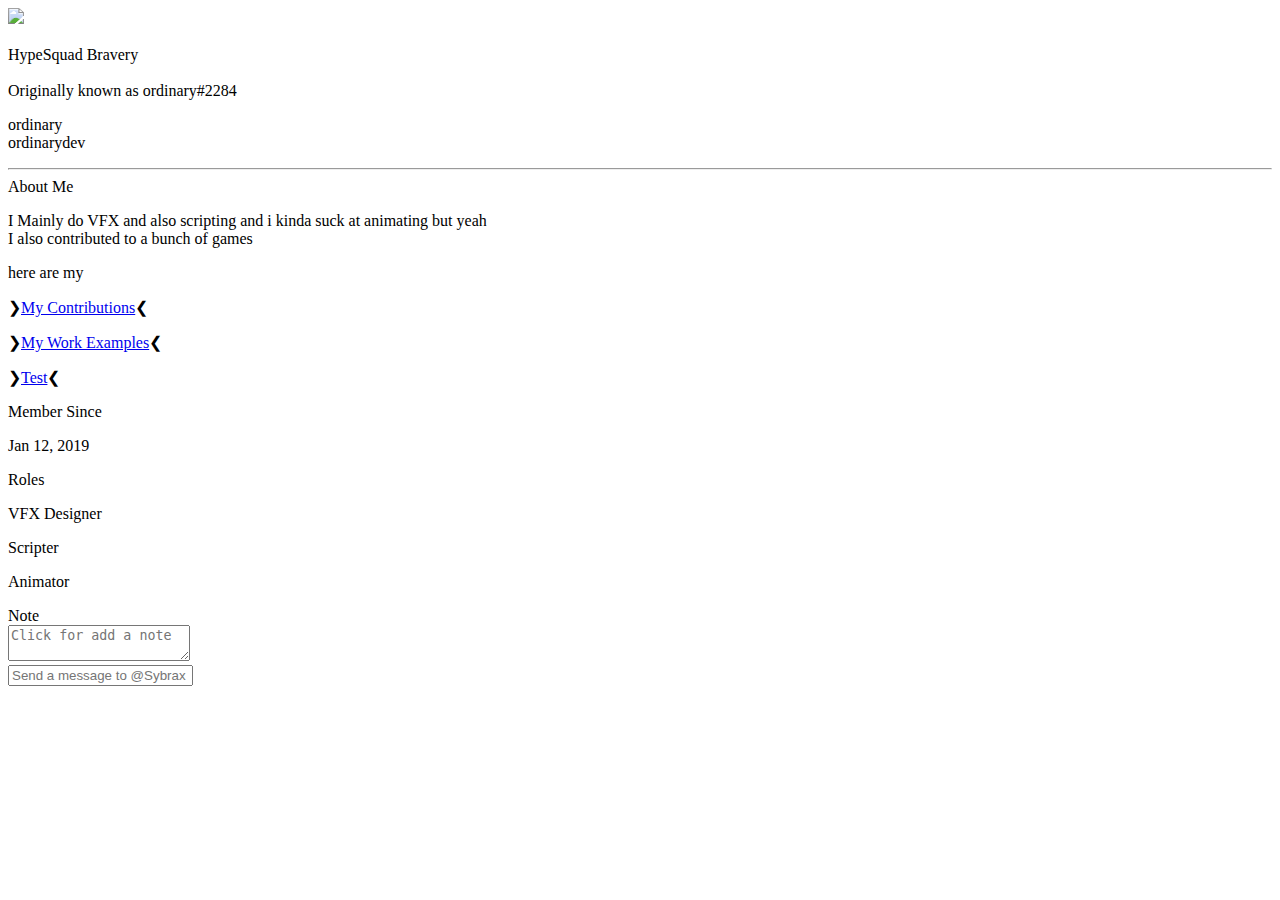
==== index.html @ 421a0879 "Test" ====
<!DOCTYPE html><html lang="en"><head>
  <meta charset="UTF-8">
  <meta http-equiv="X-UA-Compatible" content="IE=edge">
  <meta name="viewport" content="width=device-width, initial-scale=1.0">
  <link rel="stylesheet" href="css/style.css">
  <title>ordinarydev's Portoflio</title>
  <link rel="icon" type="image/x-icon" href="images/ArrowCursor.png">
</head>
  
<body>
  <div class="card-container">
    <!-- First Card -->
    <div class="card nitro-card">
      <div class="card-header">
        <div style="background: url('images/banner.jpg')" class="banner-img"></div>
      </div>
      <div class="card-body">
        <div class="profile-header">
          <div class="profil-logo">
            <img src="images/ProfilePicOrdinary.png">
          </div>
          <div class="badges-container">
            <div class="badge-item">
              <img src="images/bravery.webp" alt="">
              <div class="tooltip tooltip-up">HypeSquad Bravery</div>
            </div>
            <div class="badge-item">
              <img src="images/KnownAs.png" alt="">
              <div class="tooltip tooltip-up">
                Originally known as ordinary#2284
              </div>
            </div>
          </div>
        </div>
        <div class="profile-body">
          <div class="username">
            
          <p>ordinary<br>ordinarydev<br></p><p></p>      
          </div>
          <hr>
          <div class="basic-infos">
            <div class="category-title">About Me</div>
            <p>
              I Mainly do VFX and also scripting and i kinda suck at animating but yeah <br>
              I also contributed to a bunch of games
              </p><p> here are my</p>
              <p>❯<a href="Contributions.html">My Contributions</a>❮</p>
            
              <p>❯<a href="Real.html">My Work Examples</a>❮</p>

              <p>❯<a href="Real.html">Test</a>❮</p>
            <p></p>
            
          </div>
          <div class="basic-infos">
            <div class="category-title">Member Since</div>
            <p>Jan 12, 2019</p>
          </div>
          <div class="roles">
            <div class="category-title">Roles</div>
            <div class="roles-list">
              <div class="role">
                <div class="role-color" style="background: orange"></div>
                <p>VFX Designer</p>
              </div>
              <div class="role">
                <div class="role-color" style="background: rgb(0, 255, 200)"></div>
                <p>Scripter</p>
              </div>
              <div class="role">
                <div class="role-color" style="background: green"></div>
                <p>Animator</p>
              </div>
            </div>
          </div>
          <div class="note">
            <div class="category-title">Note</div>
            <textarea placeholder="Click for add a note"></textarea>
          </div>
          <div class="message">
            <input type="text" placeholder="Send a message to @Sybrax">
          </div>
        </div>
      </div>
    </div>


    
  <!-- Links -->
  <div class="modal-container">
    <div class="modal">
      <div class="modal-header">
      </div>
    </div>
  </div>
    </div>
  
  <script src="js/script.js"></script>


</body></html>
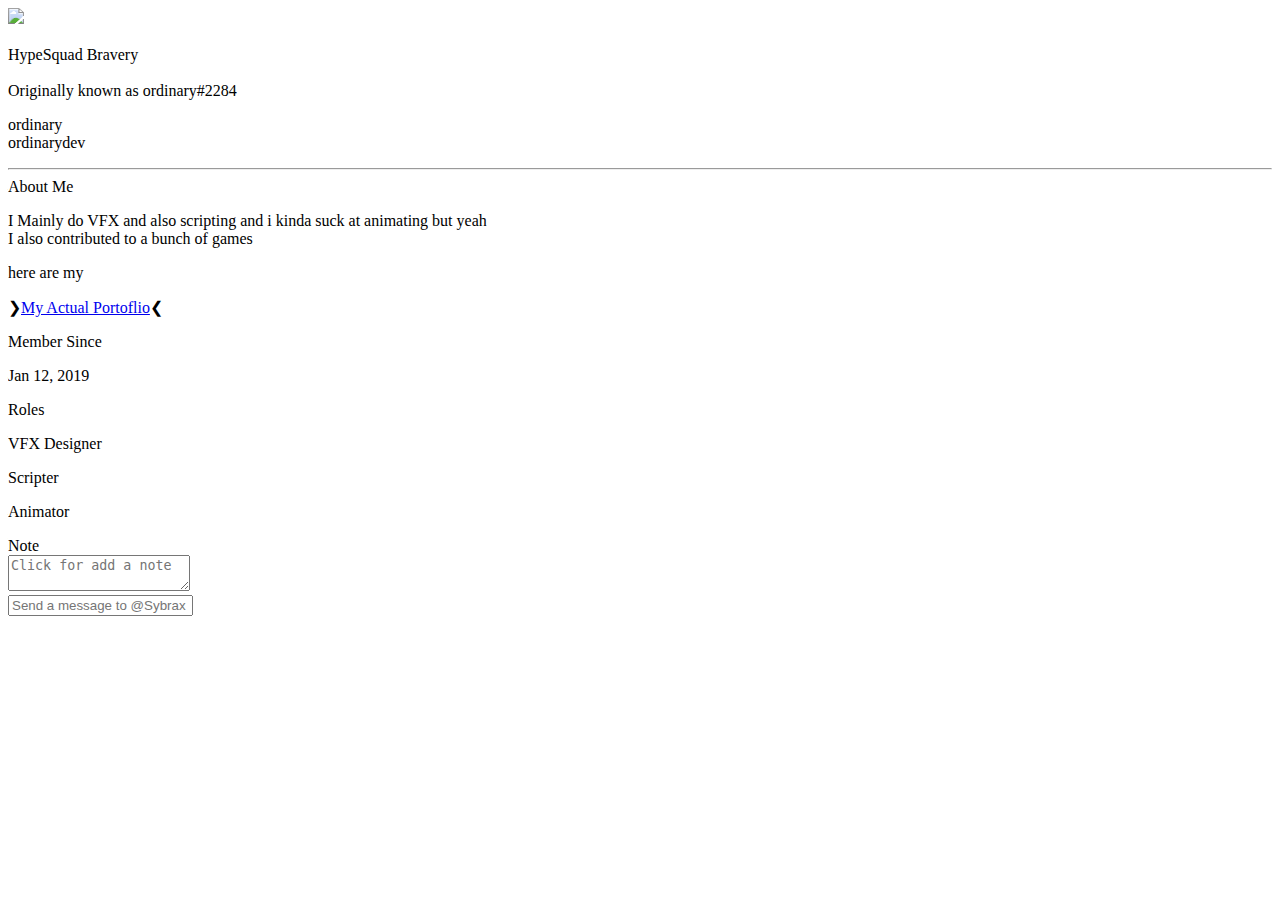
==== commit 91814112: "New Error page :D" ====
--- a/index.html
+++ b/index.html
@@ -44,11 +44,7 @@
               I Mainly do VFX and also scripting and i kinda suck at animating but yeah <br>
               I also contributed to a bunch of games
               </p><p> here are my</p>
-              <p>❯<a href="Contributions.html">My Contributions</a>❮</p>
-            
-              <p>❯<a href="Real.html">My Work Examples</a>❮</p>
-
-              <p>❯<a href="Real.html">Test</a>❮</p>
+              <p>❯<a href="Real.html">My Actual Portoflio</a>❮</p>
             <p></p>
             
           </div>
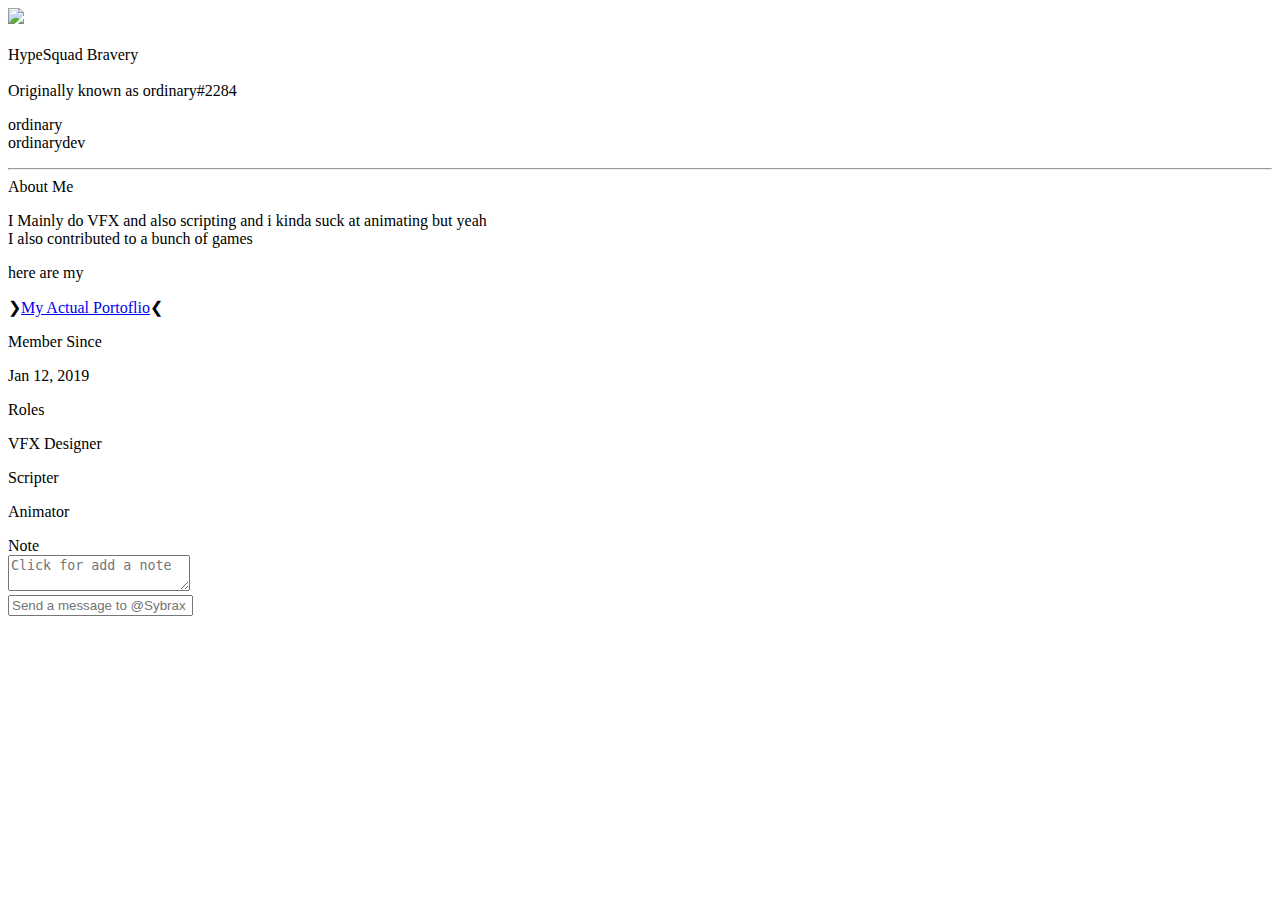
==== commit 7cdaad70: "Update index.html" ====
--- a/index.html
+++ b/index.html
@@ -44,7 +44,7 @@
               I Mainly do VFX and also scripting and i kinda suck at animating but yeah <br>
               I also contributed to a bunch of games
               </p><p> here are my</p>
-              <p>❯<a href="Real.html">My Actual Portoflio</a>❮</p>
+              <p>❯<a href="https://ordinary3.github.io/Portfolio/Real">My Actual Portoflio</a>❮</p>
             <p></p>
             
           </div>
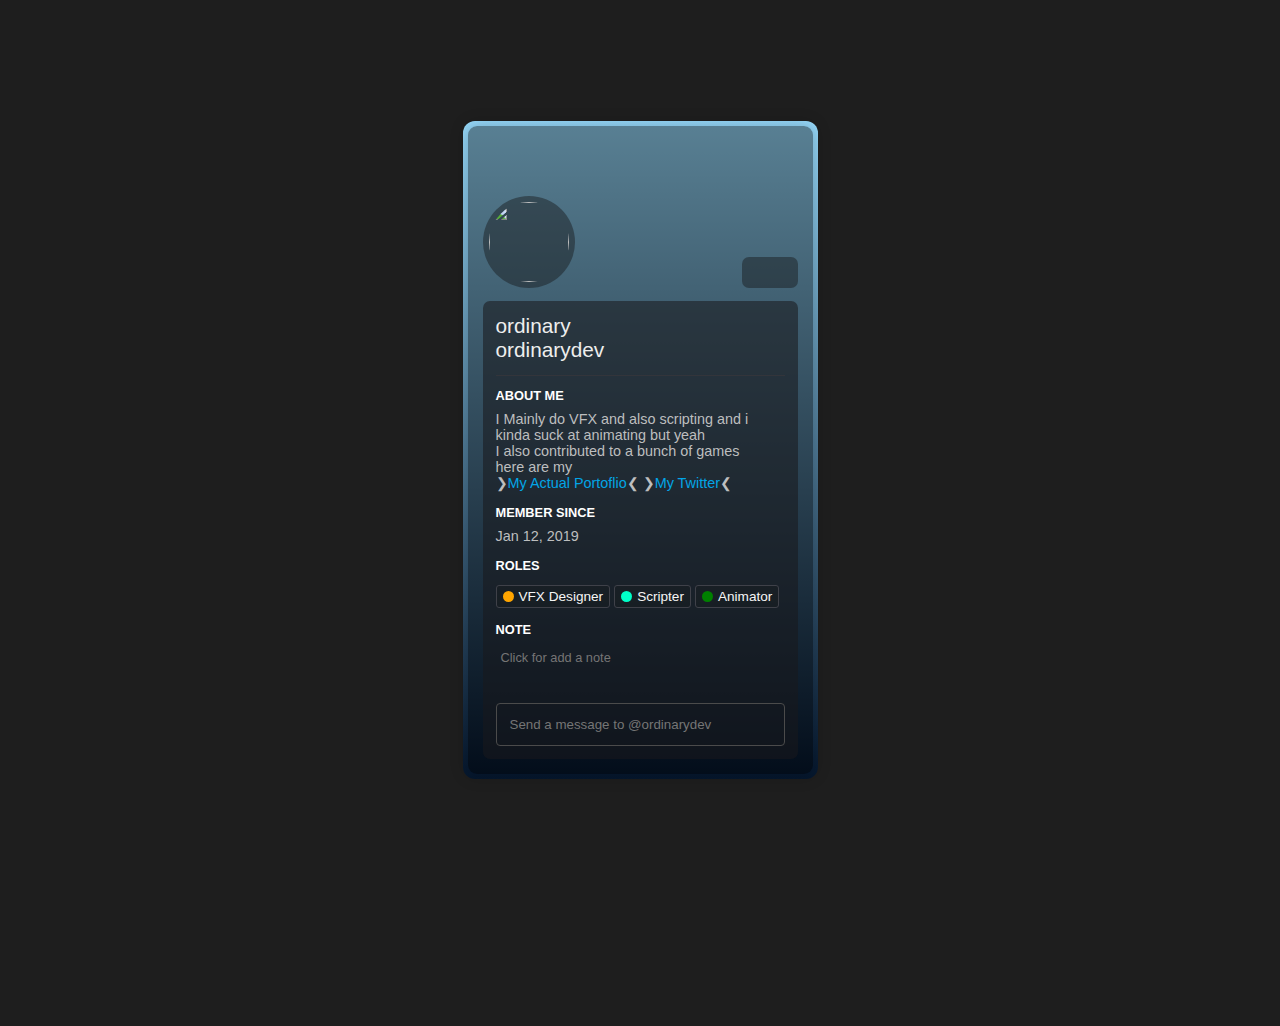
==== commit 80c78829: "gt" ====
--- a/index.html
+++ b/index.html
@@ -44,7 +44,7 @@
               I Mainly do VFX and also scripting and i kinda suck at animating but yeah <br>
               I also contributed to a bunch of games
               </p><p> here are my</p>
-              <p>❯<a href="https://ordinary3.github.io/Portfolio/Real">My Actual Portoflio</a>❮</p>
+              <p>❯<a href="https://ordinary3.github.io/Portfolio/Real">My Actual Portoflio</a>❮ ❯<a href="https://twitter.com/ordinary2284">My Twitter</a>❮</p>
             <p></p>
             
           </div>
@@ -74,7 +74,7 @@
             <textarea placeholder="Click for add a note"></textarea>
           </div>
           <div class="message">
-            <input type="text" placeholder="Send a message to @Sybrax">
+            <input type="text" placeholder="Send a message to @ordinarydev">
           </div>
         </div>
       </div>
--- a/css/style.css
+++ b/css/style.css
@@ -0,0 +1,586 @@
+/* Import */
+@import url("style_1.css");
+
+body, html {
+  cursor: url(../images/8geolVS.png), pointer;
+  height: 100%;
+}
+
+/* General */
+* {
+  margin: 0;
+  padding: 0;
+  font-family: "Whitney", sans-serif;
+  box-sizing: border-box;
+}
+
+body, html {
+  height: 100%;
+  min-height: 80vh;
+  display: flex;
+  align-items: center;
+  justify-content: center;
+  background: #1e1e1e;
+  background-image: url(../images/Sq7CB84.gif);
+  background-position: center;
+  background-repeat: no-repeat;
+  background-size: 100%;
+}
+
+
+
+.tooltip {
+  display: block;
+  position: absolute;
+  color: #b6b7b7;
+  background: #18191c;
+  padding: 0.4rem;
+  border-radius: 3px;
+  max-width: 150px;
+  width: max-content;
+  font-size: 0.9rem;
+  transform: scale(0);
+  transition: 0.055s ease-in-out transform;
+  z-index: 10;
+  box-shadow: 0 0 5px 0 rgba(0, 0, 0, 0.35);
+  -webkit-box-shadow: 0 0 5px 0 rgba(0, 0, 0, 0.35);
+}
+
+.tooltip-up {
+  bottom: 42px;
+}
+
+.tooltip-up::before {
+  content: "";
+  position: absolute;
+  bottom: -5px;
+  left: 50%;
+  transform: translateX(-50%);
+  width: 0;
+  height: 0;
+  border-left: 6px solid transparent;
+  border-right: 6px solid transparent;
+  border-top: 6px solid #18191c;
+}
+
+.btn {
+  display: flex;
+  align-items: center;
+  justify-content: center;
+  text-decoration: none;
+  background-color: #6d5cff;
+  padding: 10px;
+  border-radius: 3px;
+  color: #fff;
+  font-size: 0.85rem;
+  transition: 0.2s ease-in-out;
+  margin-top: 12px;
+}
+
+.btn:hover {
+  background-color: #4752c4;
+}
+
+/* Card */
+.card-container {
+  display: flex;
+  flex-direction: row;
+  justify-content: center;
+  width: 1450px;
+  z-index: 0;
+}
+
+.card {
+  background: #292b2f;
+  width: 345px;
+  max-height: 95%;
+  height: max-content;
+  border-radius: 9px;
+  box-shadow: 0px 0px 16px 3px rgba(0, 0, 0, 0.2);
+  -webkit-box-shadow: 0px 0px 16px 3px rgba(0, 0, 0, 0.2);
+  scrollbar-width: none;
+}
+
+.card::-webkit-scrollbar {
+  display: none;
+}
+
+.card-header .banner {
+  width: 100%;
+  height: 60px;
+  background: #ff8527;
+  border-radius: 6px 6px 0 0;
+  overflow: hidden;
+}
+
+.card-header .banner-img {
+  width: 100%;
+  height: 120px;
+  background-position: center !important;
+  background-size: 100% auto !important;
+  border-radius: 6px 6px 0 0;
+  overflow: hidden;
+}
+
+.card-body {
+  padding: 15px;
+  position: relative;
+}
+
+.card-body .profile-header {
+  position: absolute;
+  display: flex;
+  flex-direction: row;
+  align-items: flex-end;
+  justify-content: space-between;
+  width: calc(100% - 30px);
+  top: -50px;
+}
+
+.card-body .profile-header .profil-logo {
+  position: relative;
+  border: 6px solid #292b2f;
+  border-radius: 50%;
+}
+
+.card-body .profile-header .profil-logo img {
+  display: block;
+  width: 80px;
+  height: 80px;
+  border-radius: 50%;
+}
+
+.card-body .profile-header .profil-logo::before {
+  content: "See Profil";
+  position: absolute;
+  right: 0;
+  top: 0;
+  cursor: pointer;
+  opacity: 0;
+  width: 100%;
+  height: 100%;
+  color: #eeeeee;
+  background: #0000007e;
+  display: flex;
+  align-items: center;
+  justify-content: center;
+  border-radius: 50%;
+  font-size: 0.7rem;
+  font-weight: 600;
+  text-transform: uppercase;
+  transition-duration: 0.15s;
+  cursor: url(./images/Sq7CB84.gif), pointer;
+}
+
+.card-body .profile-header .profil-logo:hover::before {
+  opacity: 1;
+}
+
+.card-body .profile-header .badges-container {
+  display: flex;
+  flex-wrap: wrap;
+  justify-content: flex-end;
+  max-width: 150px;
+  background: #18191c;
+  border-radius: 7px;
+  padding: 3px;
+}
+
+.card-body .profile-header .badges-container .badge-item {
+  position: relative;
+  margin: 5px;
+  width: 15px;
+  height: 15px;
+  display: flex;
+  justify-content: center;
+  align-items: center;
+  cursor: pointer;
+}
+
+.card-body .profile-header .badges-container .badge-item img {
+  height: 100%;
+}
+
+.card-body .profile-header .badges-container .badge-item:hover > .tooltip {
+  transform: scale(1);
+}
+
+.card-body .profile-body {
+  background: #18191c;
+  border-radius: 7px;
+  padding: 13px;
+  margin-top: 40px;
+}
+
+.card-body .profile-body .username {
+  color: #eeeeee;
+  margin-bottom: 13px;
+  font-weight: 600;
+  font-size: 1.3rem;
+  display: flex;
+  flex-direction: row;
+  align-items: center;
+}
+
+.card-body .profile-body .username1 {
+  color: #eeeeee;
+  margin-bottom: 13px;
+  font-weight: 600;
+  font-size: 1.3rem;
+  display: flex;
+  flex-direction: row;
+  align-items: center;
+}
+
+.card-body .profile-body .username span {
+  color: #b9bbbe;
+}
+
+.card-body .profile-body .username .badge {
+  font-size: 0.65rem;
+  background-color: #99ddff;
+  text-transform: uppercase;
+  font-weight: 300;
+  width: max-content;
+  padding: 2px 5px;
+  margin-left: 5px;
+  border-radius: 3px;
+}
+
+.card-body .profile-body hr {
+  border: none;
+  border-top: 0.5px solid #33353b;
+}
+
+.card-body .profile-body .category-title {
+  color: white;
+  font-weight: 700;
+  text-transform: uppercase;
+  font-size: 0.8rem;
+  margin-bottom: 8px;
+}
+
+.card-body .profile-body .basic-infos {
+  margin-bottom: 14px;
+  margin-top: 12px;
+}
+
+.card-body .profile-body .basic-infos p {
+  color: #bdbebf;
+  font-size: 0.9rem;
+}
+
+.card-body .profile-body .basic-infos p a {
+  color: #02a5e6;
+  text-decoration: none;
+}
+
+.card-body .profile-body .basic-infos p a:hover {
+  text-decoration: underline;
+}
+
+.card-body .profile-body .basic-infos p b {
+  color: #ddd;
+}
+
+.card-body .profile-body .roles {
+  margin-bottom: 14px;
+}
+
+.card-body .profile-body .roles .roles-list {
+  display: flex;
+  flex-wrap: wrap;
+}
+
+.card-body .profile-body .roles .roles-list .role {
+  background: #292b2f;
+  color: #f5f5f5;
+  border-radius: 3px;
+  font-size: 0.85rem;
+  font-weight: 300;
+  padding: 3px 6px;
+  margin-right: 4px;
+  margin-top: 4px;
+  display: flex;
+  align-items: center;
+  flex-direction: row;
+}
+
+.card-body .profile-body .roles .roles-list .role .role-color {
+  position: relative;
+  width: 11px;
+  height: 11px;
+  border-radius: 50%;
+  margin-right: 5px;
+}
+
+.card-body .profile-body .roles .roles-list .role .role-color:hover::before {
+  content: "✖";
+  position: absolute;
+  top: -2px;
+  right: -2px;
+  font-size: 0.65rem;
+  color: #f5f5f5;
+  background: #292b2f;
+  border-radius: 50%;
+  width: 15px;
+  height: 15px;
+  display: flex;
+  align-items: center;
+  justify-content: center;
+  cursor: pointer;
+}
+
+.card-body .profile-body .roles .roles-list .role-add {
+  cursor: pointer;
+}
+
+.card-body .profile-body .note textarea {
+  border: none;
+  outline: none;
+  background: transparent;
+  width: 100%;
+  min-height: 30px;
+  color: #e0e0e0;
+  resize: none;
+  font-size: 0.8rem;
+  border-radius: 3px;
+  padding: 5px;
+  box-sizing: border-box;
+  scrollbar-width: none;
+}
+
+p {
+  font-weight: 100;
+}
+
+.card-body .profile-body .note textarea::-webkit-scrollbar {
+  display: none;
+}
+
+.card-body .profile-body .note textarea::placeholder {
+  font-size: 0.8rem;
+}
+
+.card-body .profile-body .note textarea:focus::placeholder {
+  opacity: 0;
+}
+
+.card-body .profile-body .message input {
+  background: transparent;
+  outline: none;
+  border: 1.2px solid #4b4b4b;
+  padding: 13px;
+  width: 100%;
+  border-radius: 4px;
+  color: #eeeeee;
+  margin-top: 14px;
+}
+
+.nitro-card {
+  position: relative;
+  background-image: linear-gradient(0, #05172e, #99ddff);
+  background-blend-mode: multiply;
+  background-color: #0000006c;
+}
+
+.nitro-card:before {
+  content: "";
+  position: absolute;
+  top: 0;
+  right: 0;
+  bottom: 0;
+  left: 0;
+  z-index: -1;
+  margin: -5px;
+  border-radius: 12px;
+  background: linear-gradient(0, #05172e, #99ddff); 
+  
+}
+
+.nitro-card .card-body .profile-body {
+  background: #18191c91;
+}
+
+.nitro-card .card-body .profile-header .profil-logo {
+  position: relative;
+  border-color: transparent;
+  z-index: 0;
+}
+
+.nitro-card .card-body .profile-header .profil-logo:after {
+  content: "";
+  position: absolute;
+  top: 0;
+  right: 0;
+  bottom: 0;
+  left: 0;
+  z-index: -1;
+  margin: -6px;
+  border-radius: 50%;
+  background-color: #18191c77;
+}
+
+.nitro-card .card-body .profile-header .badges-container {
+  background: #18191c77;
+}
+
+.nitro-card .card-body .profile-body .roles .roles-list .role {
+  background: #18191c4d;
+  border: 1px solid #3f4149;
+}
+
+/* Media Queries */
+@media screen and (max-width: 1470px) {
+  .card-container {
+    width: 1100px;
+  }
+  .card:last-child {
+    display: none;
+  }
+}
+
+@media screen and (max-width: 1150px) {
+  .card-container {
+    width: 720px;
+  }
+  .card:nth-child(3) {
+    display: none;
+  }
+}
+
+@media screen and (max-width: 770px) {
+  .card-container {
+    width: max-content;
+  }
+  .card:nth-child(2) {
+    display: none;
+  }
+}
+
+/* Elements below can be removed ( they are just for demo purposes ) */
+
+.modal-container {
+  position: absolute;
+  width: 100%;
+  height: 100%;
+  display: flex;
+  align-items: center;
+  justify-content: center;
+  z-index: 100;
+  background: rgba(0, 0, 0, 0.5);
+  backdrop-filter: blur(5px);
+  visibility: hidden;
+}
+
+.modal {
+  position: relative;
+  background: #18191c;
+  border-radius: 5px;
+  transform: scale(0);
+  transition: 0.1s ease-in-out all;
+  border: 1px solid #2d2d2d;
+  margin: 0 10px;
+  display: flex;
+  flex-direction: column;
+  align-items: center;
+  justify-content: center;
+}
+
+.modal .modal-header {
+  color: #eee;
+  padding: 15px;
+  background: #1f2024;
+  border-bottom: 1px solid #2d2d2d;
+}
+
+.modal .modal-header a {
+  text-decoration: none;
+  color: #d6d6d6;
+  transition-duration: 0.2s;
+  border-bottom: 1px dotted #d6d6d6;
+}
+
+.modal .modal-header a:hover {
+  color: #fff;
+  border-bottom: 1px solid #f87610;
+}
+
+.modal .modal-body {
+  padding: 15px;
+  width: 100%;
+}
+
+.modal .modal-body input {
+  width: 100%;
+  padding: 10px;
+  border: 1px solid #2d2d2d;
+  border-radius: 3px;
+  background: #18191c;
+  outline: none;
+  color: #eee;
+  transition: 0.2s all;
+}
+
+.modal .modal-body input::placeholder {
+  color: #a1a1a1;
+}
+
+.modal .modal-body input:hover {
+  background: #141414;
+}
+
+.modal .modal-body input:focus {
+  background: #141414;
+}
+
+.modal .modal-body .feedback-state {
+  display: none;
+  color: #fff;
+  font-size: 0.8rem;
+  padding-top: 7px;
+  z-index: 100;
+  transition: 0.2s all;
+}
+
+.modal .modal-body .feedback-state.success {
+  display: block;
+  color: #50f750;
+}
+
+.modal .modal-body .feedback-state.error {
+  display: block;
+  color: #ee4c4c;
+}
+
+.active {
+  visibility: visible;
+}
+
+.active .modal {
+  transform: scale(1);
+}
+
+.help-btn {
+  position: absolute;
+  bottom: 10px;
+  right: 10px;
+  padding: 10px;
+  color: #ffffff;
+  font-size: 1rem;
+  cursor: pointer;
+  transition: 0.2s all;
+  background: #2d2d2d;
+  border-radius: 10%;
+  width: 100px;
+  height: 40px;
+  display: flex;
+  align-items: center;
+  justify-content: center;
+}
+
+.help-btn:hover {
+  background: #99ddff;
+  color: #000000;
+  font-size: 1rem;
+}